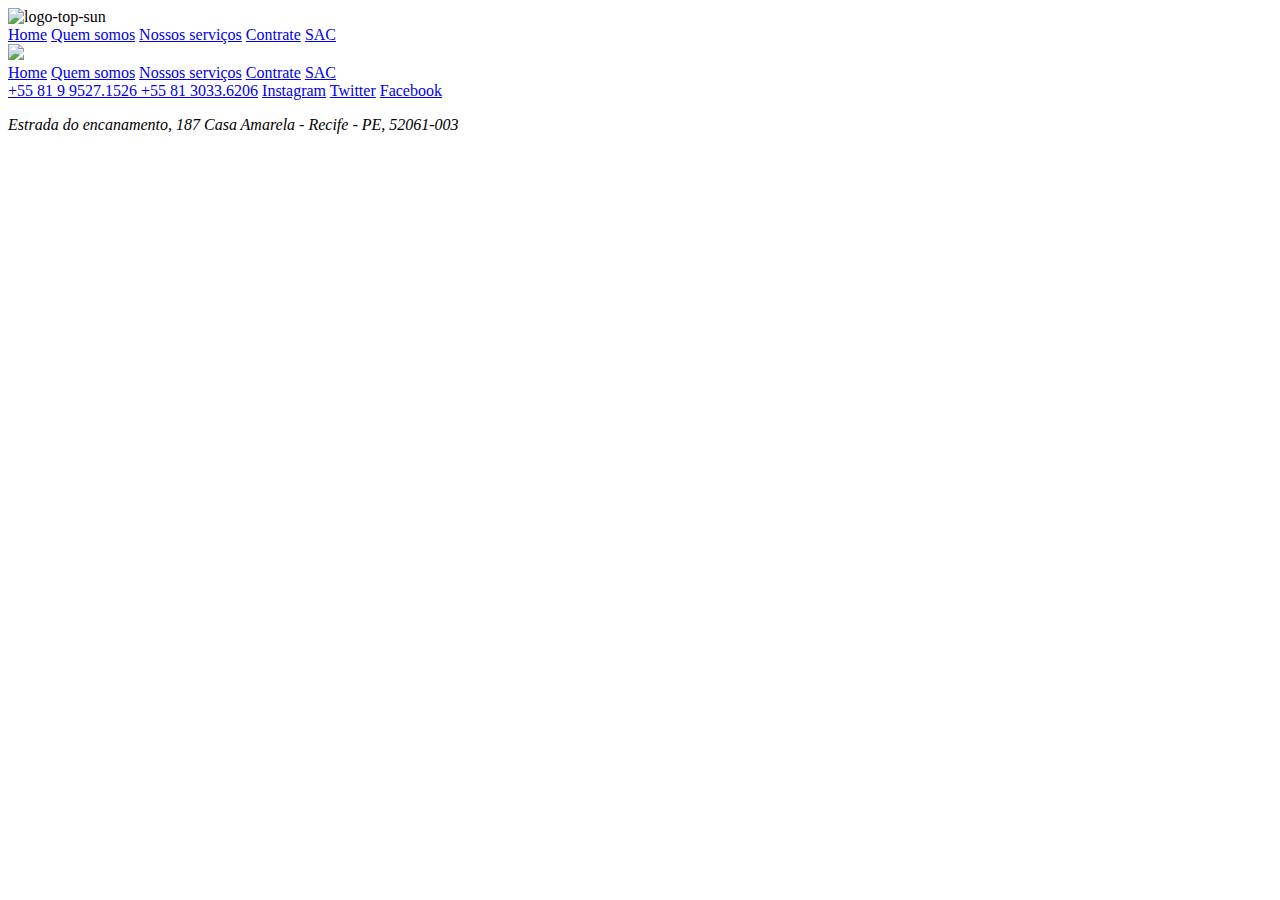
==== index.html @ 29ce5cb7 "commit int" ====
<!DOCTYPE html>
<html lang="pt-br">
<head>

  <meta charset="UTF-8">
  <meta http-equiv="X-UA-Compatible" content="IE=edge">
  <meta name="viewport" content="width=device-width, initial-scale=1.0">

  <!--favicon-->
  <link rel="icon" type="image/x-icon" href="img/rain-icon.png">


  <link href="https://cdn.jsdelivr.net/npm/bootstrap@5.0.2/dist/css/bootstrap.min.css" rel="stylesheet" integrity="sha384-EVSTQN3/azprG1Anm3QDgpJLIm9Nao0Yz1ztcQTwFspd3yD65VohhpuuCOmLASjC" crossorigin="anonymous">
  
 
  <link rel="stylesheet" href="https://cdnjs.cloudflare.com/ajax/libs/font-awesome/6.1.2/css/all.min.css" integrity="sha512-1sCRPdkRXhBV2PBLUdRb4tMg1w2YPf37qatUFeS7zlBy7jJI8Lf4VHwWfZZfpXtYSLy85pkm9GaYVYMfw5BC1A==" crossorigin="anonymous" referrerpolicy="no-referrer">
  <link rel="stylesheet"  href="style/css.css" />

  <title>TopSun Energy :: Home</title>    

</head>
 <body>
  <div class="bar-superior">
     
    <img src="img/rain-icon-2.png" alt="logo-top-sun" title="TopSun Energy">

    <nav>
        <a href="index.html">Home</a>
        <a href="quemSomos.html">Quem somos</a>
        <a href="serv.html">Nossos serviços</a>
        <a href="Form.html">Contrate</a>
        <a href="casos.html">SAC</a>
    </nav>
  </div>

<header id="header">

 
  <div class="extras">
      <img src="img/logoatual.png" />
  </div>  
  
</header><!-- header -->

 <footer id="footer" >

  <nav class="menu-footer">
    <a href="index.html">Home</a>
    <a href="quemSomos.html">Quem somos</a>
    <a href="serv.html">Nossos serviços</a>
    <a href="Form.html">Contrate</a>
    <a href="casos.html">SAC</a>
</nav>  

  <div class="contatos">
    <a href="#">
        <i class="fa-brands fa-whatsapp fa-xl"></i>
        <span> +55 81 9 9527.1526</span>
    </a>
    <a href="tel:+5581995887575"><i class="fa-solid fa-phone fa-xl"></i><span> +55 81 3033.6206</span></a>
    <a href="#"><i class="fa-brands fa-instagram fa-xl"></i><span> Instagram</span></a>
    <a href="#"><i class="fa-brands fa-twitter fa-xl"></i><span> Twitter</span></a>
    <a href="#"><i class="fa-brands fa-facebook-f fa-xl"></i><span> Facebook</span></a>
  </div>

<address>
<p>
<i class="fa-solid fa-location-dot"></i> Estrada do encanamento, 187
Casa Amarela - Recife - PE, 52061-003
</p>
<iframe src="https://www.google.com/maps/embed?pb=!1m18!1m12!1m3!1d3950.551791592376!2d-34.87963898522028!3d-8.045057494207047!2m3!1f0!2f0!3f0!3m2!1i1024!2i768!4f13.1!3m3!1m2!1s0x7ab188ef282582d%3A0x7f274820794c7eff!2sR.%20Buarque%20Macedo%20Santo%20Amaro%2C%20187%20-%20Santo%20Amaro%2C%20Recife%20-%20PE%2C%2050110-340!5e0!3m2!1spt-BR!2sbr!4v1661534465759!5m2!1spt-BR!2sbr" width="400" height="300" style="border:0;" allowfullscreen="" loading="lazy" referrerpolicy="no-referrer-when-downgrade"></iframe>
</address>

</footer>

    </body>
</html>
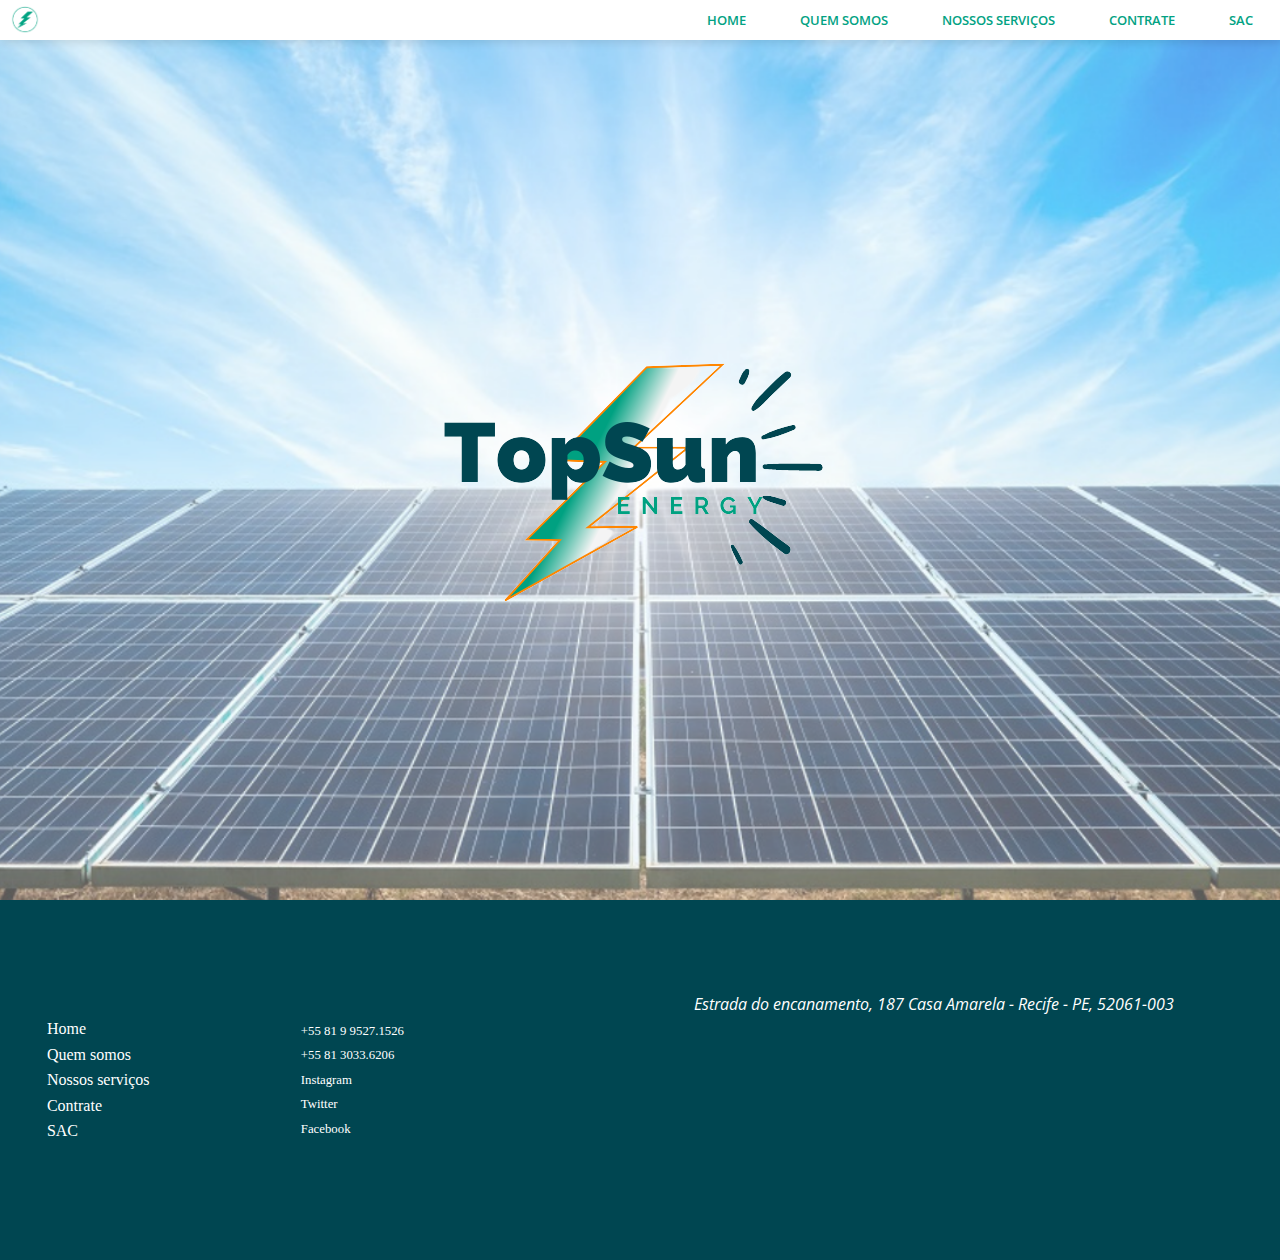
==== commit 6de686cf: "Update index.html" ====
--- a/index.html
+++ b/index.html
@@ -12,7 +12,6 @@
 
   <link href="https://cdn.jsdelivr.net/npm/bootstrap@5.0.2/dist/css/bootstrap.min.css" rel="stylesheet" integrity="sha384-EVSTQN3/azprG1Anm3QDgpJLIm9Nao0Yz1ztcQTwFspd3yD65VohhpuuCOmLASjC" crossorigin="anonymous">
   
- 
   <link rel="stylesheet" href="https://cdnjs.cloudflare.com/ajax/libs/font-awesome/6.1.2/css/all.min.css" integrity="sha512-1sCRPdkRXhBV2PBLUdRb4tMg1w2YPf37qatUFeS7zlBy7jJI8Lf4VHwWfZZfpXtYSLy85pkm9GaYVYMfw5BC1A==" crossorigin="anonymous" referrerpolicy="no-referrer">
   <link rel="stylesheet"  href="style/css.css" />
 
@@ -74,4 +73,4 @@
 </footer>
 
     </body>
-</html>+</html>
--- a/style/css.css
+++ b/style/css.css
@@ -0,0 +1,363 @@
+
+/*
+ import google fonts
+*/
+
+@import url('https://fonts.googleapis.com/css2?family=Open+Sans:wght@300&family=Staatliches&display=swap');
+@import url('https://fonts.googleapis.com/css2?family=Anton&display=swap');
+/*
+ configuração global
+*/
+
+*, 
+ *::after, 
+   *::before {
+    box-sizing: border-box;
+    margin: 0;
+    padding: 0;
+}
+
+:root {
+    --primary-color:#03a283;
+    --secundary-color: #06ba63;
+    --font-size: 1em;
+    --font-family: 'Open Sans', sans-serif;
+}
+
+html {
+    scroll-behavior: smooth;
+}
+
+body {
+    font-family: var(--font-family);
+    font-size: var(--font-size);
+    line-height: 1.6;
+    
+}
+
+img {
+    width: 100%;
+}
+
+/*
+ header
+*/
+
+.bar-superior {
+    position: absolute;
+    top:0;
+    width: 100%;
+    height: 40px;
+    margin-bottom: 10px;
+    background-color: #fff;
+    display: flex;
+    flex-direction: row;
+    justify-content: space-between;
+    align-items: center;
+    box-shadow: 1px 3px 8px rgba(0 , 0, 0 , .1);
+    
+}
+
+.bar-superior img {
+    width:30px;
+    height: 30px;
+    margin-left: 10px;
+}
+
+.bar-superior nav {
+    width: 600px;
+    display: flex;
+    justify-content: space-around;
+}
+
+.bar-superior nav a {
+    text-decoration: none;
+    text-transform: uppercase;
+    font-size: .8em;
+    font-weight: 600;
+    color: var(--primary-color);
+}
+
+#header {
+    background-image: url("../img/plano99.png");
+    background-size: cover;
+    background-position: center;
+    height: 100vh;
+    padding: 0 20px;
+    display: flex;
+    flex-direction: column;
+    justify-content: center;
+    align-items: center;
+}
+
+#header h1 {
+    font-family: 'Anton', sans-serif;
+    font-size: 3.2em;
+    letter-spacing: 1px;
+}
+
+#header p {
+    font-size: 1.5em;
+}
+
+#header button a {
+    font-size: 1em;
+    font-weight: 600;
+    text-decoration: none;
+    text-transform: uppercase;
+    color: #fff;
+}
+
+#header button {
+   width: 150px;
+   height: 50px;
+   margin-top: 15px;
+   background-color: var(--secundary-color);
+   border: none;
+   border-radius: 15px;
+}
+
+
+#header button:hover {
+    background-color: #ff8600;
+ }
+
+ html,body{
+    height:100%;
+    margin: 0;
+}
+
+.bg{
+    background-image: url("quemsomos.png");
+    background-repeat: no-repeat;
+    background-size: cover;
+    background-position: center;
+    background-attachment: fixed; 
+}
+
+
+/* footer
+*********************/
+
+#footer {
+    display: flex;
+    flex-direction: row;
+    justify-content: space-around;
+    align-items: center;
+    background-color: #004651;
+    height: 40%;
+}
+
+#footer address {
+    display: flex;
+    flex-direction: column;
+    align-items: center;
+    width: 45%;
+    color: #fff;
+    text-align: center;
+    margin: 2%;
+}
+
+#footer address iframe {
+    width: 80%;
+    height: 70%;
+}
+
+#footer .menu-footer {
+    display: flex;
+    flex-direction: column;
+    align-items: flex-start;
+    width: 15%;
+    margin-top: 2%;
+    margin-bottom: 2%;
+    margin-left: 1%;
+}
+
+#footer .menu-footer a {
+    margin: 0 1.1%;
+    font-family: 'Aboreto', cursive;
+    font-size: 1em;
+    text-decoration: none;
+    color: #fff;
+}
+
+#footer .menu-footer a:hover {
+    color: var(--primary-color);
+}
+
+#footer .contatos {
+    display: flex;
+    flex-direction: column;
+    width: 20%;
+    margin: 2% 0;
+}
+
+#footer .contatos a {
+    margin: 2px 0;
+    font-family: 'Aboreto', cursive;
+    font-size: 0.8em;
+    text-decoration: none;
+    color: #fff;
+}
+
+#footer .contatos a:hover {
+    margin: 2px 0;
+    text-decoration: none;
+    color: var(--primary-color);
+}
+
+.credits {
+    text-align: center;
+    width: 100%;
+    height: 10%;
+}
+
+.credits p {
+    padding: 1% 0;
+}
+
+.credits p a {
+    text-decoration: none;
+    color: #1a1a9c;
+} 
+
+
+/* Breakpoint: Menor que 700px
+**********************************/
+
+@media(max-width: 700px) {
+
+    #header .menu-icon {
+        display: block;
+        margin-top: 30px;
+    }
+
+    #header .menu-btn:checked ~ nav {
+        left: 0;
+    }
+    
+    #header .navbar-princ {
+        display: flex;
+        justify-content: space-around;
+        align-self: center;
+        width: 600px;
+        position: absolute;
+        top: 20px;
+        font-weight: bold;
+        font-size: 20px;
+        /*transition: 2s;*/
+        z-index: 20;
+    }
+    #header .navbar-princ {
+        display: flex;
+        flex-direction: column; 
+        justify-content: flex-start;    
+         position: relative;
+        top: 0;
+        left: -1000px; 
+        max-width: 100%;
+        height: 100%;
+        background-color: rgba(0, 0, 0, .9);
+        z-index: 200;
+    }
+
+    #header .navbar-princ a {
+        margin: 10px 0;
+        padding: 5px 0;
+    }
+    
+    #header .navbar-princ a:hover {
+        outline: 1px solid var(--primary-color);
+        border-bottom: none;
+    }
+
+    #header .info-header {
+        position: absolute;
+        top: 120px;
+    }
+
+    .container-box {
+        display: flex;
+        flex-direction: column;
+    }
+
+    .container-box .box {
+        width: 100%;
+    }
+
+    #footer {
+        flex-direction: column;
+    }
+
+    #footer .menu-footer {
+        display: flex;
+        flex-direction: row;
+        justify-content: space-around;
+        width: 60%;
+        height: 20%;
+    }
+
+    #footer .contatos {
+        display: flex;
+        flex-direction: row;
+        justify-content: space-around;
+        width: 90%;
+    }
+
+    #footer .contatos a span {
+        display: none;
+    }
+
+    #footer address {
+        width: 60%;
+    }
+
+}
+
+
+@media (max-width: 320px) {
+
+    #header .info-header {
+        position: absolute;
+        top: 25%;
+    }
+
+}
+.formsSF{
+    display:flex;
+    margin-left: 35%;
+    margin-right: 35%;
+    flex-direction: column;
+}
+.inputSF{
+    font-size: 2.5vh;
+    border-radius: 0.7vh;
+}
+.titleInputSF{
+    font-size: 2.5vh;
+    display:flex;
+    align-items: left;
+    color: #000000;
+}
+.titleInputSF2{
+    font-size: 2.5vh;
+    display:flex;
+    align-items: left;
+    color: #f4f4f4;
+}
+.enviarLeadSF{
+    font-size:3vh;
+    cursor:pointer;
+    background-color: #004651;
+    color: white;
+}
+.titleInputCaso{
+    font-size: 2.5vh;
+    display:flex;
+    align-items: left;
+    color:black;
+}
+.imgQ {
+    border-radius: 5vh;
+}
+
